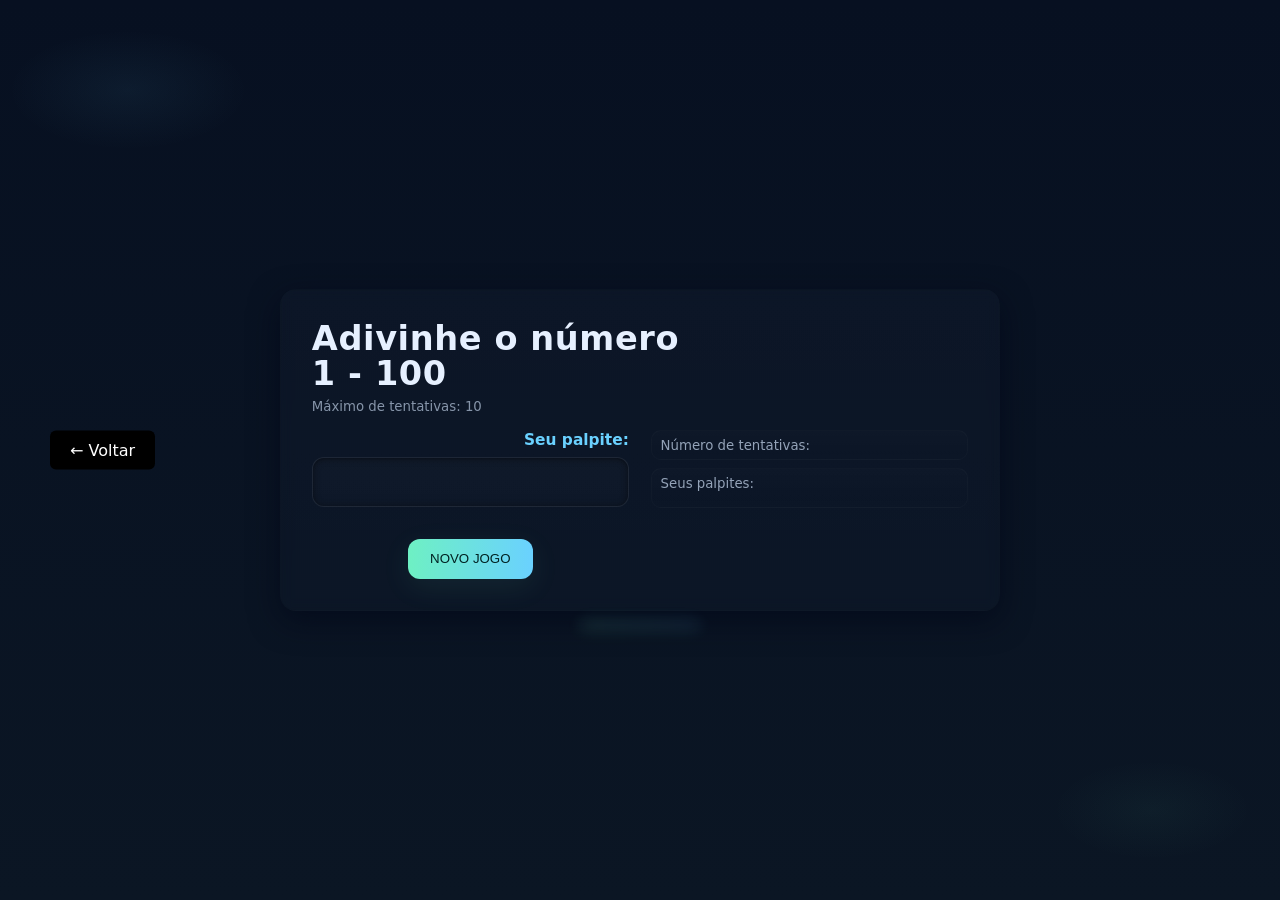
==== Adivinheonumero/index.html @ 90167b97 "Renomeando pastas para compatibilidade com GitHub Pages" ====
<!DOCTYPE html>                                                                     <!-- Declara que este documento usa HTML5 -->
<html lang="en">                                                                    <!-- Inicia o elemento raiz <html> e define o idioma como inglês -->
  <head>                                                                            <!-- Início da seção de metadados e recursos (não exibida diretamente na página) -->
    <meta charset="UTF-8" />                                                        <!-- Define a codificação de caracteres como UTF-8 -->
    <meta name="viewport" content="width=device-width, initial-scale=1.0" />        <!-- Faz o site responder corretamente em dispositivos móveis -->
    <meta http-equiv="X-UA-Compatible" content="ie=edge" />                         <!-- Pede compatibilidade com as versões mais recentes do modo de renderização do IE -->
    <link rel="stylesheet" href="style.css" />                                      <!-- Liga o arquivo CSS externo chamado style.css -->
    <title>Adivinhe o Número</title>                                                 <!-- Define o título da página que aparece na aba do navegador -->
  </head>                                                                           <!-- Fim da seção head -->
  <body onload="init()">                                                            <!-- Início do corpo da página; chama a função init() quando a página terminar de carregar -->
    <a href="../index.html" class="back-btn">← Voltar</a>                            <!-- Aciona botão voltar -->                                                                             <!-- Container principal que segura tudo --><main class="card">                                                             <!-- Elemento semântico que representa o conteúdo principal da página; classe para estilização -->
      <div id="welcomeScreen" class="welcome">                                      <!-- Bloco de boas-vindas com id para referência em CSS/JS -->
        <h2>Adivinhe o número <br />1 - 100</h2>                                     <!-- Título principal com quebra de linha indicando o intervalo do jogo -->
        <p id="maxAttemptsText"></p>                                                <!-- bloco para informar a quantidade máxima de tantativas do jogo com id de referência -->
      </div>                                                                        <!-- Fim do welcomeScreen -->
      <div id="gameArea" class="game">                                              <!-- Área principal do jogo (onde ficam input, estatísticas e botões) -->
        <section class="input-area">                                                <!-- Seção para o campo de palpite -->
          <h3 id="textOutput">Seu palpite:</h3>                                      <!-- Subtítulo onde serão exibidas mensagens ao jogador -->
          <input type="number" id="inputBox" min="1" max="100" onchange="compareNumbers()" autocomplete="off" /> <!-- Campo de entrada numérica com id; limites mínimo e máximo; ao mudar chama compareNumbers() -->
        </section>                                                                  <!-- Fim da seção do palpite -->
        <section class="stats">                                                     <!-- Seção que agrupa as estatísticas do jogo -->
          <div class="info">                                                        <!-- Bloco de informação (primeira linha de estatística) -->
            <p>Número de tentativas:</p>                                              <!-- Texto explicativo para as tentativas -->
            <span id="attempts"></span>                                             <!-- Elemento onde o número de tentativas será exibido dinamicamente -->
          </div>                                                                    <!-- Fim do bloco de tentativas -->
          <div class="info" id="guessesBox">                                        <!-- Bloco de informação (segunda linha de estatística) -->
            <p>Seus palpites:</p>                                                    <!-- Texto explicativo para os palpites do usuário -->
            <span id="guesses"></span>                                              <!-- Elemento onde os palpites do usuário serão listados dinamicamente -->
          </div>                                                                    <!-- Fim do bloco de palpites -->
        </section>                                                                  <!-- Fim da seção de estatísticas -->
        <div class="button-wrapper">                                                <!-- Wrapper para organizar visualmente os botões (mantive estrutura original de botão abaixo) -->
          <button id="newGameButton" onclick="newGame()">NOVO JOGO</button>          <!-- Botão que, ao ser clicado, chama a função newGame() -->
        </div>                                                                      <!-- Fim do button-wrapper -->
      </div>                                                                        <!-- Fim da área do jogo -->
      <div class="decor-bottom" aria-hidden="true"></div>                           <!-- Elemento decorativo para efeito futurista no rodapé do card -->
    </main>                                                                         <!-- Fim do conteúdo principal -->
    <script src="index.js"></script>                                                <!-- Inclui o arquivo JavaScript index.js que contém a lógica do jogo -->
  </body>                                                                           <!-- Fim do corpo -->
</html>                                                                             <!-- Fim do documento HTML -->
---- Adivinheonumero/style.css ----
:root { /* Variáveis de tema para fácil ajuste */
    --bg-0: #071021;            /* Fundo principal muito escuro */
    --bg-1: #0b1624;            /* Fundo secundário do painel */
    --panel: rgba(255,255,255,0.03); /* Painel translúcido */
    --glass: rgba(255,255,255,0.04); /* Vidro sutil */
    --accent: #6ef0c3;          /* Verde água futurista (accent) */
    --accent-2: #6ad1ff;        /* Azul claro secundário para gradientes */
    --muted: #94a3b8;           /* Texto secundário */
    --text: #e6f0ff;           /* Texto principal em tom claro */
    --glass-border: rgba(110,240,195,0.12); /* Borda do vidro */
    --shadow: 0 10px 30px rgba(2,6,23,0.6); /* Sombra sutil para profundidade */
    --radius-xl: 16px;         /* Raio de borda padrão grande */
    --transition: 200ms cubic-bezier(.2,.9,.2,1); /* Transição suave padrão */
}

* { box-sizing: border-box; } /* Caixa modelo mais previsível */

html { 
    font-size: 14px;            /* Tamanho base da fonte (rem ajustado) */
    -webkit-font-smoothing: antialiased; /* Suaviza fontes em WebKit */
    -moz-osx-font-smoothing: grayscale;  /* Suaviza fontes no Firefox Mac */
}

body { 
    min-height: 100vh;          /* Garante altura total */
    margin: 0;                  /* Remove margem padrão */
    display: flex;              /* Usa flex para centralizar conteúdo */
    align-items: center;        /* Centraliza verticalmente */
    justify-content: center;    /* Centraliza horizontalmente */
    padding: 2rem;              /* Espaçamento ao redor em telas pequenas */
    background: radial-gradient(1200px 600px at 10% 10%, rgba(106,209,255,0.06), transparent 10%),
                radial-gradient(1000px 500px at 90% 90%, rgba(110,240,195,0.04), transparent 10%),
                linear-gradient(180deg, var(--bg-0), var(--bg-1)); /* Fundo com leves luzes e gradiente escuro */
    color: var(--text);         /* Cor padrão do texto */
    font-family: Inter, ui-sans-serif, system-ui, -apple-system, "Segoe UI", Roboto, "Helvetica Neue", Arial; /* Fonte limpa e moderna */
}


.back-btn {
    position: absolute;
    left: 50px; /* distância da borda esquerda */
    top: 50%;
    transform: translateY(-50%);
    display: inline-block;
    padding: 10px 20px;
    background: #000;
    color: #fff;
    text-decoration: none;
    border-radius: 6px;
    font-size: 16px;
    z-index: 1000; /* garante que fica por cima */
}

/* Card / painel principal */
main.card { 
    width: min(720px, 94vw);    /* Largura responsiva */
    background: linear-gradient(180deg, rgba(255,255,255,0.02), rgba(255,255,255,0.01)); /* Fundo suave */
    border-radius: var(--radius-xl); /* Cantos arredondados grandes */
    padding: 2.2rem;            /* Espaçamento interno */
    box-shadow: var(--shadow);  /* Sombra para levantar o card */
    border: 1px solid transparent; /* Fallback de borda */
    position: relative;         /* Para elementos decorativos posicionados */
    overflow: visible;          /* Permite efeitos saírem do card */
    backdrop-filter: blur(6px) saturate(1.05); /* Leve vidro */
    transition: transform var(--transition), box-shadow var(--transition); /* Animação sutil */
    animation: fadeIn 420ms ease both; /* Animação de entrada */
}

/* Hover leve no card para profundidade em desktops */
@media (hover: hover) and (pointer: fine) {
  main.card:hover { 
    transform: translateY(-6px);
    box-shadow: 0 20px 50px rgba(2,6,23,0.72);
  }
}

/* título */
#welcomeScreen h2, .welcome h2 { 
    font-size: 2.4rem;         /* Tamanho do título reduzido para estilo clean */
    line-height: 1.05;         /* Altura de linha compacta */
    margin: 0 0 0.5rem 0;      /* Espaçamento inferior */
    color: var(--text);        /* Cor clara */
    letter-spacing: 0.6px;     /* Espaçamento de letras sutil */
}

/* subtítulo máximo de tentativas */
#welcomeScreen p#maxAttemptsText { 
    margin: 0 0 1.2rem 0;      /* Espaçamento abaixo do título */
    color: var(--muted);       /* Texto menos destacado */
    font-size: 0.95rem;        /* Tamanho discreto */
    opacity: 0.9;              /* Leve transparência */
}

/* game area layout */
#gameArea.game { 
    display: grid;             /* Grid para organizar elementos */
    grid-template-columns: 1fr; /* Uma coluna para versão simples */
    gap: 1.2rem;               /* Espaço entre linhas */
    align-items: center;       /* Alinha verticalmente */
}

/* área do input */
.input-area { 
    display: flex;             /* Flex para colocar título e input verticalmente */
    flex-direction: column;    /* Coluna */
    align-items: center;       /* Centraliza */
    gap: 0.6rem;               /* Espaçamento entre elementos */
}

/* mensagens principais */
h3#textOutput {
    margin: 0;
    font-size: 1.05rem;
    color: var(--accent-2); /* azul padrão */
    transition: color var(--transition), transform var(--transition); /* Animação de feedback */
}
h3#textOutput.msg-win {
    color: #22cc55 !important; /* verde */
}

h3#textOutput.msg-lose {
    color: #ffb3b3 !important; /* vermelho claro */
}


/* input estilizado */
input#inputBox { 
    width: 100%;               /* Ocupa largura disponível do container */
    max-width: 360px;          /* Largura máxima confortável */
    padding: 0.9rem 1rem;      /* Espaçamento interno */
    font-size: 1.4rem;         /* Fonte grande para facilitar leitura */
    text-align: center;        /* Digitação centralizada */
    border-radius: 12px;       /* Cantos arredondados */
    border: 1px solid rgba(255,255,255,0.06); /* Borda suave */
    background: linear-gradient(180deg, rgba(255,255,255,0.02), rgba(255,255,255,0.01)); /* Fundo sutil */
    color: var(--text);        /* Cor do texto */
    outline: none;             /* Remove outline padrão */
    box-shadow: inset 0 1px 6px rgba(0,0,0,0.5); /* Profundidade interna */
    transition: box-shadow var(--transition), transform var(--transition), border-color var(--transition); /* Transições suaves */
}

/* foco do input */
input#inputBox:focus { 
    border-color: rgba(110,240,195,0.35); /* Realce verde água ao focar */
    box-shadow: 0 6px 30px rgba(110,240,195,0.06); /* Sombra difusa para destaque */
    transform: translateY(-2px); /* Levanta levemente */
}

/* stats area */
.stats { 
    display: grid;             /* Grid para stats */
    grid-template-columns: 1fr; /* Coluna única */
    gap: 0.6rem;               /* Espaçamento entre linhas */
    width: 100%;               /* Ocupa largura */
    max-width: 420px;          /* Largura máxima */
    margin: 0 auto;            /* Centraliza horizontalmente */
}

/* Caixa dos palpites — fixar no topo esquerdo */
#guessesBox {
    display: flex;
    flex-direction: column; /* garante título em cima e palpites abaixo */
    justify-content: flex-start;
    align-items: stretch;   /* estica o container interno */
    text-align: left;       /* título continua à esquerda */
}




.guess-item {
    font-size: 1.1rem;    /* Ajusta o tamanho da fonte do item de palpite (número + seta) */
}

.guess-item .arrow {
    margin-left: 4px;     /* Espaço entre o número e a seta para não ficarem colados */
    font-size: inherit;      /* faz a seta herdar o mesmo tamanho de fonte do .guess-item */
    vertical-align: middle;  /* alinha verticalmente a seta com o número */
}

/* Cada palpite exibido em linha separada */
#guesses {
    display: flex;
    flex-direction: column;  /* garante vertical */
    margin-top: 10px;
    gap: 4px;
    align-items: flex-end;   /* alinha todos os palpites à direita */
    text-align: right;       /* garante que o texto também fique à direita */
}

/* estilo do item */
/* Cada palpite vira uma linha compacta */
.guess-item {
    display: block;       /* quebra automaticamente para a linha de baixo */
    font-size: 1.05rem;   /* tamanho confortável */
    margin: 0px 0;        /* reduz espaço entre linhas */
    line-height: 0;     /* deixa as linhas bem próximas */
}

/* seta vermelha */
.guess-item .arrow {
    margin-left: 2px;
    font-size: 1.15rem;
}


/* linha de info */
.info { 
    display: flex;             /* Flex para alinhar label e valor */
    justify-content: space-between; /* Espaça aos extremos */
    align-items: center;       /* Alinha verticalmente */
    padding: 0.45rem 0.6rem;   /* Pequeno padding para melhor toque */
    border-radius: 10px;       /* Cantos arredondados */
    background: linear-gradient(180deg, rgba(255,255,255,0.01), rgba(255,255,255,0.00)); /* Leve camada */
    border: 1px solid rgba(255,255,255,0.02); /* Borda discreta */
}

/* label de stat */
.info p { 
    margin: 0;                 /* Remove margem */
    color: var(--muted);       /* Texto menos chamativo */
    font-size: 0.95rem;        /* Tamanho de fonte */
}

/* valor de stat */
.info span { 
    font-size: 1.05rem;        /* Valor ligeiramente maior */
    color: var(--text);        /* Cor principal */
    font-weight: 600;          /* Destaque leve */
}

/* botão principal */
.button-wrapper { 
    display: flex;             /* Flex para botões */
    gap: 0.6rem;               /* Espaçamento entre botões (se houver) */
    justify-content: center;   /* Centraliza botões */
    margin-top: 0.6rem;        /* Espaço acima dos botões */
}

/* estilo do botão NEW GAME */
#newGameButton { 
    background: linear-gradient(90deg, var(--accent), var(--accent-2));
    color: #022;
    border: none;
    padding: 0.9rem 1.6rem;
    font-size: 0.95rem;
    border-radius: 12px;
    cursor: pointer;
    box-shadow: 0 8px 30px rgba(110,240,195,0.08);
    backdrop-filter: blur(6px);

    /* Transições e ajuste para não "andar" no hover */
    transition: transform 0.2s ease, box-shadow 0.2s ease, filter 0.2s ease;
    transform-origin: center center;
}


/* hover do botão */
#newGameButton:hover {
    transform: scale(1.05);
    box-shadow: 0 6px 20px rgba(255, 255, 255, 0.3);
}

/* foco acessível do botão */
#newGameButton:focus { 
    outline: 3px solid rgba(110,240,195,0.12); /* Contorno para foco por teclado */
    outline-offset: 4px;     /* Espaçamento do outline */
}

/* mensagem de vitória/derrota (classes utilitárias que o JS pode usar futuramente) */
.msg-win {
    color: #22cc55 !important; /* verde brilhante */
    font-weight: 700; 
}
.msg-lose {
    color: #ffb3b3 !important; /* verde brilhante */
    font-weight: 700; 
}

/* pequenas decorações para um visual futurista */
.decor-bottom { 
    position: absolute;       /* Posição relativa ao card */
    left: 50%;                /* Centraliza horizontalmente */
    transform: translateX(-50%); /* Ajuste do centro */
    bottom: -18px;            /* Fica um pouco abaixo do card */
    width: 120px;             /* Largura da decoração */
    height: 6px;              /* Altura fina */
    border-radius: 999px;     /* Totalmente arredondado */
    background: linear-gradient(90deg, rgba(110,240,195,0.28), rgba(106,209,255,0.24)); /* Glow suave */
    filter: blur(8px);        /* Desfocado para efeito de luz */
    opacity: 0.9;             /* Opacidade */
    pointer-events: none;     /* Não interfere no clique */
}

/* animação de entrada */
@keyframes fadeIn {
  from { opacity: 0; transform: translateY(8px); }
  to   { opacity: 1; transform: translateY(0); }
}

/* responsividade */
@media (min-width: 860px) {
    #gameArea.game { grid-template-columns: 1fr 1fr; gap: 1.6rem; } /* Em telas largas, duas colunas (input vs stats) */
    .input-area { align-items: flex-end; } /* Alinha o input quando em linha */
    h3#textOutput { font-size: 1.1rem; } /* Ajuste de fonte */
}

@media (max-width: 420px) {
    input#inputBox { font-size: 1.15rem; padding: 0.8rem 0.8rem; max-width: 100%; } /* Ajustes para mobile */
    main.card { padding: 1.2rem; }
}

/* Remove as setinhas do input type="number" no Chrome, Edge, Opera */
input::-webkit-inner-spin-button,
input::-webkit-outer-spin-button {
    -webkit-appearance: none;
    margin: 0;
}

/* Remove no Firefox */
input[type=number] {
    -moz-appearance: textfield;
}
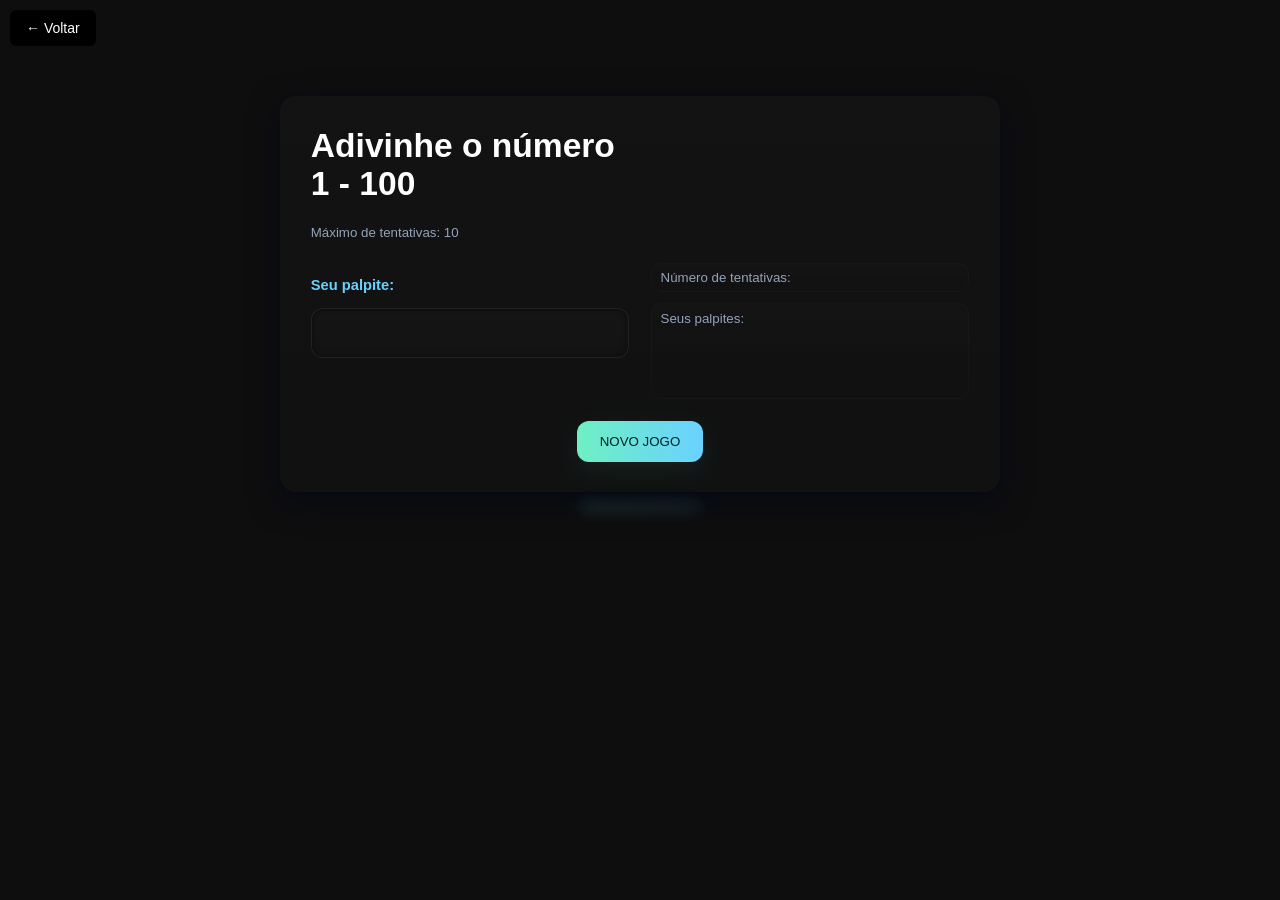
==== commit 14c196ea: "Ajustes finais de layout e responsividade nos projetos" ====
--- a/Adivinheonumero/index.html
+++ b/Adivinheonumero/index.html
@@ -8,11 +8,16 @@
     <title>Adivinhe o Número</title>                                                 <!-- Define o título da página que aparece na aba do navegador -->
   </head>                                                                           <!-- Fim da seção head -->
   <body onload="init()">                                                            <!-- Início do corpo da página; chama a função init() quando a página terminar de carregar -->
-    <a href="../index.html" class="back-btn">← Voltar</a>                            <!-- Aciona botão voltar -->                                                                             <!-- Container principal que segura tudo --><main class="card">                                                             <!-- Elemento semântico que representa o conteúdo principal da página; classe para estilização -->
-      <div id="welcomeScreen" class="welcome">                                      <!-- Bloco de boas-vindas com id para referência em CSS/JS -->
-        <h2>Adivinhe o número <br />1 - 100</h2>                                     <!-- Título principal com quebra de linha indicando o intervalo do jogo -->
+    <div class="top-nav">
+        <a href="../index.html" class="back-btn">← Voltar</a>						            <!-- Aciona botão voltar -->
+    </div>	 
+                                                                                      <!-- Container principal que segura tudo -->
+      <main class="page">                                                             <!-- Elemento semântico que representa o conteúdo principal da página; classe para estilização -->
+      <section class="card">
+        <header class="game-header">                                                <!-- Bloco de boas-vindas com id para referência em CSS/JS -->
+        <h2>Adivinhe o número <br />1 - 100</h2>                                    <!-- Título principal com quebra de linha indicando o intervalo do jogo -->
         <p id="maxAttemptsText"></p>                                                <!-- bloco para informar a quantidade máxima de tantativas do jogo com id de referência -->
-      </div>                                                                        <!-- Fim do welcomeScreen -->
+        </header>                                                                        <!-- Fim do welcomeScreen -->
       <div id="gameArea" class="game">                                              <!-- Área principal do jogo (onde ficam input, estatísticas e botões) -->
         <section class="input-area">                                                <!-- Seção para o campo de palpite -->
           <h3 id="textOutput">Seu palpite:</h3>                                      <!-- Subtítulo onde serão exibidas mensagens ao jogador -->
@@ -28,11 +33,13 @@
             <span id="guesses"></span>                                              <!-- Elemento onde os palpites do usuário serão listados dinamicamente -->
           </div>                                                                    <!-- Fim do bloco de palpites -->
         </section>                                                                  <!-- Fim da seção de estatísticas -->
-        <div class="button-wrapper">                                                <!-- Wrapper para organizar visualmente os botões (mantive estrutura original de botão abaixo) -->
+                                                                            <!-- Fim do button-wrapper -->
+      </div>                                                                        <!-- Fim da área do jogo -->
+      <div class="button-wrapper">                                                <!-- Wrapper para organizar visualmente os botões (mantive estrutura original de botão abaixo) -->
           <button id="newGameButton" onclick="newGame()">NOVO JOGO</button>          <!-- Botão que, ao ser clicado, chama a função newGame() -->
-        </div>                                                                      <!-- Fim do button-wrapper -->
-      </div>                                                                        <!-- Fim da área do jogo -->
+        </div>  
       <div class="decor-bottom" aria-hidden="true"></div>                           <!-- Elemento decorativo para efeito futurista no rodapé do card -->
+    </section>
     </main>                                                                         <!-- Fim do conteúdo principal -->
     <script src="index.js"></script>                                                <!-- Inclui o arquivo JavaScript index.js que contém a lógica do jogo -->
   </body>                                                                           <!-- Fim do corpo -->
--- a/Adivinheonumero/style.css
+++ b/Adivinheonumero/style.css
@@ -21,49 +21,77 @@
     -moz-osx-font-smoothing: grayscale;  /* Suaviza fontes no Firefox Mac */
 }
 
-body { 
-    min-height: 100vh;          /* Garante altura total */
-    margin: 0;                  /* Remove margem padrão */
-    display: flex;              /* Usa flex para centralizar conteúdo */
-    align-items: center;        /* Centraliza verticalmente */
-    justify-content: center;    /* Centraliza horizontalmente */
-    padding: 2rem;              /* Espaçamento ao redor em telas pequenas */
-    background: radial-gradient(1200px 600px at 10% 10%, rgba(106,209,255,0.06), transparent 10%),
-                radial-gradient(1000px 500px at 90% 90%, rgba(110,240,195,0.04), transparent 10%),
-                linear-gradient(180deg, var(--bg-0), var(--bg-1)); /* Fundo com leves luzes e gradiente escuro */
-    color: var(--text);         /* Cor padrão do texto */
-    font-family: Inter, ui-sans-serif, system-ui, -apple-system, "Segoe UI", Roboto, "Helvetica Neue", Arial; /* Fonte limpa e moderna */
-}
-
-
+body {
+    background: #0e0e0f;
+    font-family: 'Poppins', sans-serif;
+    margin: 0;
+    color: #fff;
+}
+
+.page {
+    display: flex;
+    justify-content: center;
+    align-items: flex-start;
+    padding-top: 40px;
+    min-height: calc(100vh - 56px);
+}
+
+
+/* ===============================
+   BARRA SUPERIOR (BOTÃO VOLTAR)
+   =============================== */
+.top-nav {
+    width: 100%;                 /* Ocupa toda a largura */
+    padding: 10px;               /* Espaçamento interno */
+}
+
+/* ===============================
+   BOTÃO VOLTAR – PADRÃO
+   =============================== */
 .back-btn {
-    position: absolute;
-    left: 50px; /* distância da borda esquerda */
-    top: 50%;
-    transform: translateY(-50%);
-    display: inline-block;
-    padding: 10px 20px;
-    background: #000;
-    color: #fff;
-    text-decoration: none;
-    border-radius: 6px;
-    font-size: 16px;
-    z-index: 1000; /* garante que fica por cima */
+    display: inline-block;       /* Comportamento de botão */
+    padding: 10px 16px;          /* Tamanho confortável para toque */
+    background: #000;            /* Fundo preto */
+    color: #fff;                 /* Texto branco */
+    text-decoration: none;       /* Remove sublinhado */
+    border-radius: 6px;          /* Bordas arredondadas */
+    font-size: 14px;
+}
+
+
+
+/* ===============================
+   MOBILE (botão no topo)
+   =============================== */
+@media (max-width: 768px) {
+
+    .top-nav {
+        position: static;
+        padding: 12px 16px;
+    }
+
+    .page {
+        align-items: flex-start;
+        padding: 20px 0;
+    }
+
+    .card {
+        width: 100%;
+        max-width: 380px;
+        margin: 0 auto;
+        padding: 1.4rem;
+    }
 }
 
 /* Card / painel principal */
-main.card { 
-    width: min(720px, 94vw);    /* Largura responsiva */
-    background: linear-gradient(180deg, rgba(255,255,255,0.02), rgba(255,255,255,0.01)); /* Fundo suave */
-    border-radius: var(--radius-xl); /* Cantos arredondados grandes */
-    padding: 2.2rem;            /* Espaçamento interno */
-    box-shadow: var(--shadow);  /* Sombra para levantar o card */
-    border: 1px solid transparent; /* Fallback de borda */
-    position: relative;         /* Para elementos decorativos posicionados */
-    overflow: visible;          /* Permite efeitos saírem do card */
-    backdrop-filter: blur(6px) saturate(1.05); /* Leve vidro */
-    transition: transform var(--transition), box-shadow var(--transition); /* Animação sutil */
-    animation: fadeIn 420ms ease both; /* Animação de entrada */
+.card {
+    width: min(720px, 94vw);
+    background: linear-gradient(180deg, rgba(255,255,255,0.02), rgba(255,255,255,0.01));
+    border-radius: var(--radius-xl);
+    padding: 2.2rem;
+    box-shadow: var(--shadow);
+    position: relative;
+    animation: fadeIn 420ms ease both;
 }
 
 /* Hover leve no card para profundidade em desktops */
@@ -73,6 +101,22 @@
     box-shadow: 0 20px 50px rgba(2,6,23,0.72);
   }
 }
+
+.game-header {
+    margin-bottom: 1.6rem;
+    text-align: left;
+}
+
+.game-header h2 {
+    font-size: 2.4rem;
+    margin: 0 0 1.6rem 0;
+}
+
+.game-header p {
+    color: var(--muted);
+    font-size: 0.95rem;
+}
+
 
 /* título */
 #welcomeScreen h2, .welcome h2 { 
@@ -92,24 +136,31 @@
 }
 
 /* game area layout */
-#gameArea.game { 
-    display: grid;             /* Grid para organizar elementos */
-    grid-template-columns: 1fr; /* Uma coluna para versão simples */
-    gap: 1.2rem;               /* Espaço entre linhas */
-    align-items: center;       /* Alinha verticalmente */
-}
-
-/* área do input */
-.input-area { 
-    display: flex;             /* Flex para colocar título e input verticalmente */
-    flex-direction: column;    /* Coluna */
-    align-items: center;       /* Centraliza */
-    gap: 0.6rem;               /* Espaçamento entre elementos */
-}
+/* ===== GAME AREA – PADRÃO (DESKTOP) ===== */
+#gameArea.game {
+    display: grid;
+    grid-template-columns: 1fr 1fr;
+    gap: 1.6rem;
+    align-items: start;
+}
+
+/* ===== MOBILE ===== */
+@media (max-width: 1023px) {
+    #gameArea.game {
+        grid-template-columns: 1fr;
+    }
+
+    .input-area {
+        align-items: center;
+        gap: 0.8rem;
+    }
+}
+
+
 
 /* mensagens principais */
 h3#textOutput {
-    margin: 0;
+    margin: 1;
     font-size: 1.05rem;
     color: var(--accent-2); /* azul padrão */
     transition: color var(--transition), transform var(--transition); /* Animação de feedback */
@@ -150,7 +201,7 @@
 .stats { 
     display: grid;             /* Grid para stats */
     grid-template-columns: 1fr; /* Coluna única */
-    gap: 0.6rem;               /* Espaçamento entre linhas */
+    gap: 0.8rem;               /* Espaçamento entre linhas */
     width: 100%;               /* Ocupa largura */
     max-width: 420px;          /* Largura máxima */
     margin: 0 auto;            /* Centraliza horizontalmente */
@@ -183,7 +234,8 @@
     display: flex;
     flex-direction: column;  /* garante vertical */
     margin-top: 10px;
-    gap: 4px;
+    padding-top: 4rem;
+    gap: 2px;
     align-items: flex-end;   /* alinha todos os palpites à direita */
     text-align: right;       /* garante que o texto também fique à direita */
 }
@@ -193,7 +245,7 @@
 .guess-item {
     display: block;       /* quebra automaticamente para a linha de baixo */
     font-size: 1.05rem;   /* tamanho confortável */
-    margin: 0px 0;        /* reduz espaço entre linhas */
+    margin: 0px;        /* reduz espaço entre linhas */
     line-height: 0;     /* deixa as linhas bem próximas */
 }
 
@@ -230,11 +282,10 @@
 }
 
 /* botão principal */
-.button-wrapper { 
-    display: flex;             /* Flex para botões */
-    gap: 0.6rem;               /* Espaçamento entre botões (se houver) */
-    justify-content: center;   /* Centraliza botões */
-    margin-top: 0.6rem;        /* Espaço acima dos botões */
+.button-wrapper {
+    display: flex;
+    justify-content: center;
+    margin-top: 1.6rem;
 }
 
 /* estilo do botão NEW GAME */
@@ -298,12 +349,7 @@
   to   { opacity: 1; transform: translateY(0); }
 }
 
-/* responsividade */
-@media (min-width: 860px) {
-    #gameArea.game { grid-template-columns: 1fr 1fr; gap: 1.6rem; } /* Em telas largas, duas colunas (input vs stats) */
-    .input-area { align-items: flex-end; } /* Alinha o input quando em linha */
-    h3#textOutput { font-size: 1.1rem; } /* Ajuste de fonte */
-}
+
 
 @media (max-width: 420px) {
     input#inputBox { font-size: 1.15rem; padding: 0.8rem 0.8rem; max-width: 100%; } /* Ajustes para mobile */
